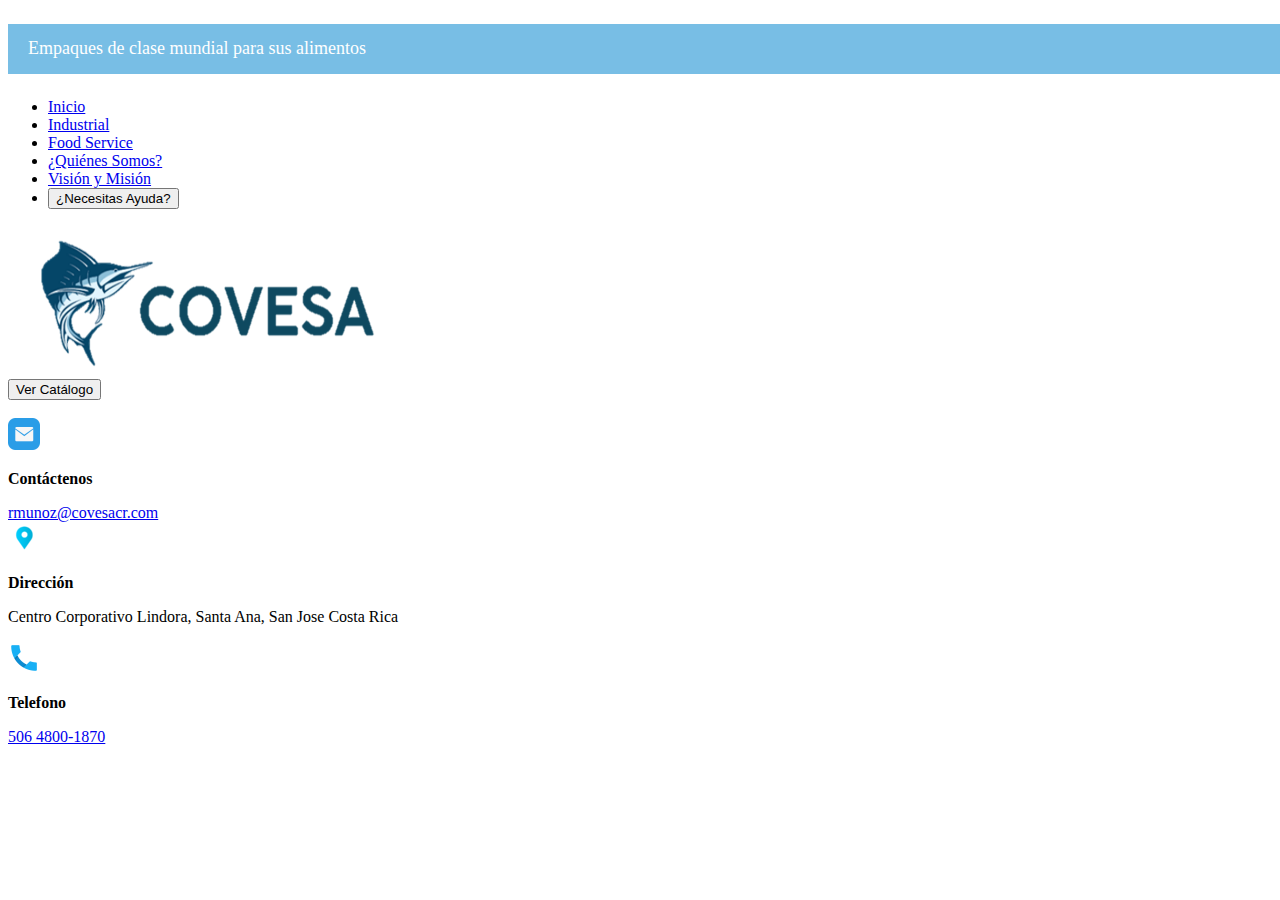
==== Index.html @ 0b21af05 "inicio" ====
<!DOCTYPE html>
<html lang="en">
<head>
    <meta charset="UTF-8">
    <meta name="author" content="Maria Paula Muñoz y Natalia Varela">
    <meta name="description" content="Pagina Covesa">
    <meta name="keywords" content="empaques, biodegradables, covesa, sufle, vasos, cubiertos, cubetas, bolsas">
    <meta name="viewport" content="width=device-width, initial-scale=1.0">
    <title>Pagina COVESA Principal</title>
    <link rel="stylesheet" href="https://cdnjs.cloudflare.com/ajax/libs/font-awesome/6.6.0/css/all.min.css">
    <link rel="stylesheet" href="css/Estilo.css">
</head>
<body>
    <header>
        <h4>Empaques de clase mundial para sus alimentos
            <span class="social-icons">
                <a href="https://wa.me/86726556" target="_blank" aria-label="WhatsApp"><i class="fab fa-whatsapp"></i></a>
                <a href="https://www.instagram.com/_covesa" target="_blank" aria-label="Instagram"><i class="fab fa-instagram"></i></a>
                <a href="https://www.facebook.com/Covesacr" target="_blank" aria-label="Facebook"><i class="fab fa-facebook-f"></i></a>
                <a href="mailto:rmunoz@covesacr.com" target="_blank" aria-label="Email"><i class="fas fa-envelope"></i></a>
            </span>
        </h4>
        
        <nav class="menu_header">
            <ul class="menu">
                <li><a href="Index.html">Inicio</a></li>
                <li><a href="Industrial.html">Industrial</a></li>
                <li><a href="FoodService.html">Food Service</a></li>
                <li><a href="QuienesSomos.html">¿Quiénes Somos?</a></li>
                <li><a href="MisionVision.html">Visión y Misión</a></li>
                <li><a href="mailto:rmunoz@covesacr.com"><td><input type="submit" value="¿Necesitas Ayuda?"></td></a></li>
            </ul>
        </nav>
    </header>




    <main>
        <section>
            <div>
                <img src="Images/LogoCovesa.png" alt="LogoCovesa" width="400" height="150" >
            </div>
            <a href="https://drive.google.com/file/d/16kFNbG-QmLmHJe_BYjLyT8WKYLqtoT9r/view"><td><input type="submit" value="Ver Catálogo"></td></a>
        </section>
    </main>
    <br>
    <footer>
        <div>
            <img src="Images/email-blue_46940.png" alt="Correo">
            <p><strong>Contáctenos</strong></p>
            <a href="mailto:rmunoz@covesacr.com">rmunoz@covesacr.com</a>
        </div>
        <div>
            <img src="Images/Ubicacion.png" alt="ubicacion">
            <p><strong>Dirección</strong></p>
            <p>Centro Corporativo Lindora, Santa Ana, San Jose Costa Rica</p>
        </div>
        <div>
            <img src="Images/Phone_30029.png" alt="telefono">
            <p><strong>Telefono</strong></p>
            <a href="tel:+50648001870">506 4800-1870</a>
        </div>
    </footer>
</body>
</html>
---- css/Estilo.css ----
h4 {
    display: flex; /* Activa flexbox para organizar el contenido */
    align-items: center; /* Centra verticalmente texto e íconos */
    justify-content: space-between; /* Separa el texto y los íconos */
    color: #ffffff;
    background-color: #60b3e0d9;
    font-size: 18px; /* Tamaño del texto */
    font-weight: 300; /* Hace las letras delgadas */
    width: 1510px;
    height: 50px;
    padding: 0 20px; /* Espaciado interno */
    box-sizing: border-box; /* Incluye padding en las dimensiones */


.social-icons {
    margin-left: auto; /* Empuja los íconos completamente a la derecha */
}

.social-icons a {
    color: #ffffff; /* Color de los íconos */
    font-size: 20px; /* Tamaño de los íconos */
    margin-left: 15px; /* Espaciado entre los íconos */
    text-decoration: none;
}

.social-icons a:hover {
    color: #ffd700; /* Cambia el color al pasar el mouse */
}
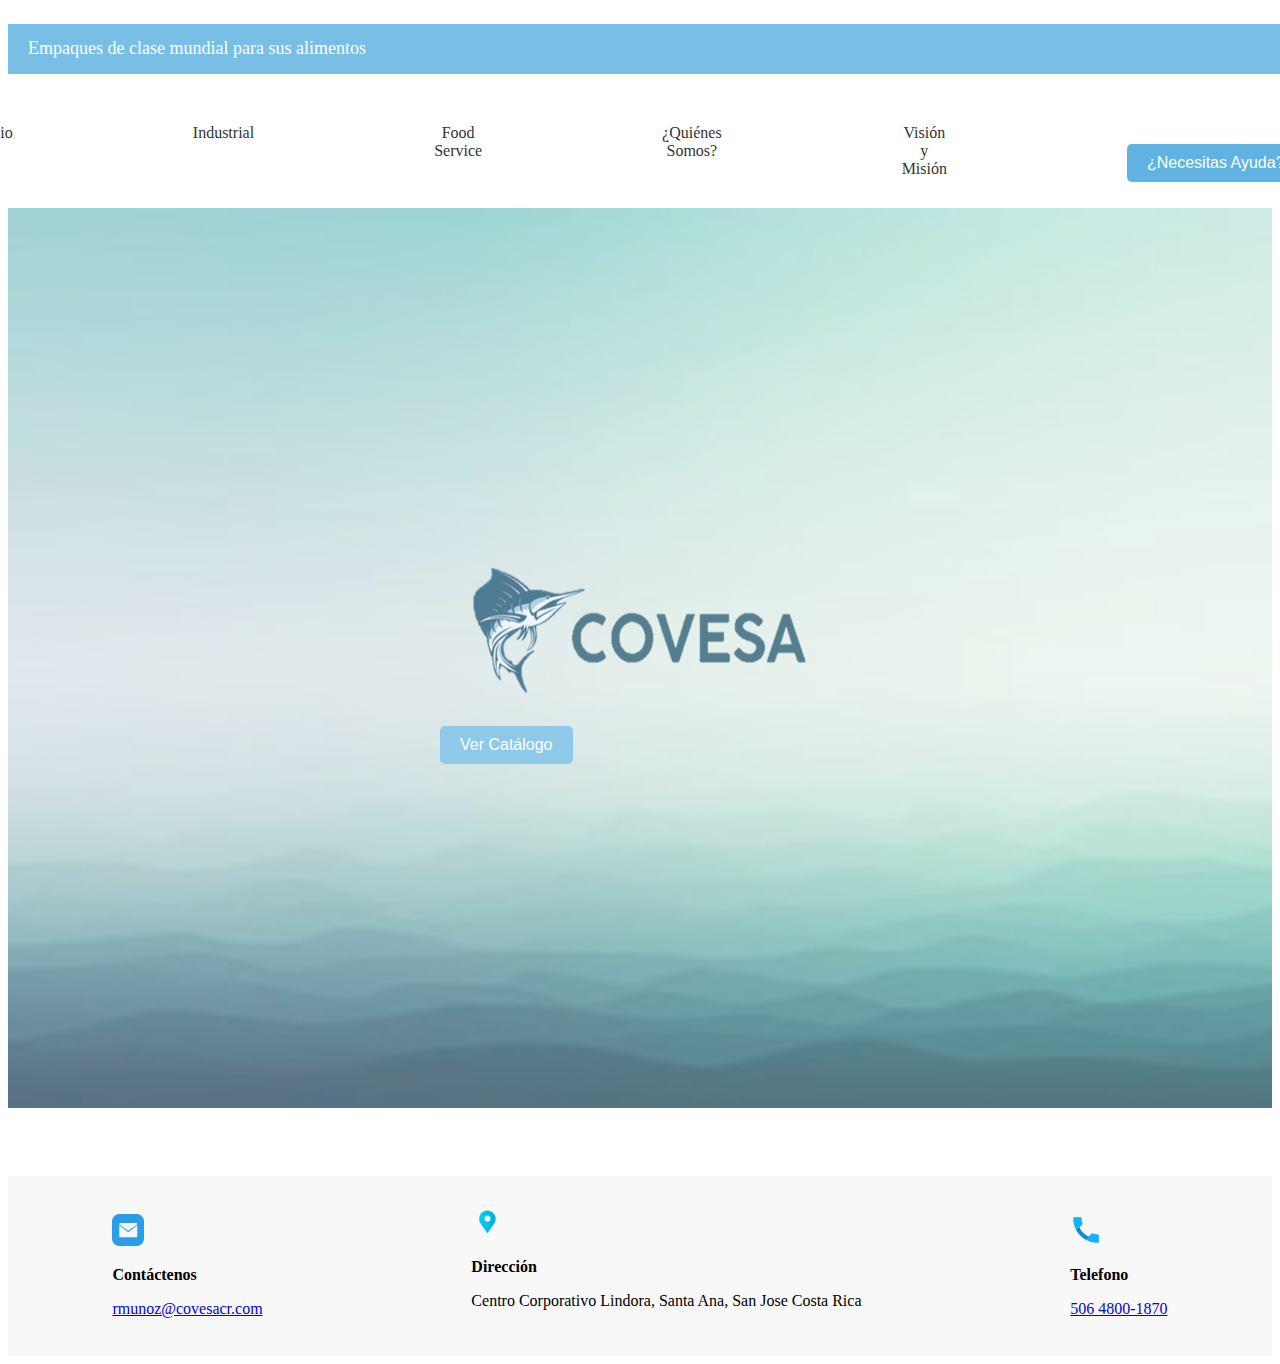
==== commit 23511adf: "10" ====
--- a/Index.html
+++ b/Index.html
@@ -8,6 +8,7 @@
     <meta name="viewport" content="width=device-width, initial-scale=1.0">
     <title>Pagina COVESA Principal</title>
     <link rel="stylesheet" href="https://cdnjs.cloudflare.com/ajax/libs/font-awesome/6.6.0/css/all.min.css">
+    <link rel="stylesheet" href="css/menu.css">
     <link rel="stylesheet" href="css/Estilo.css">
 </head>
 <body>
@@ -20,7 +21,7 @@
                 <a href="mailto:rmunoz@covesacr.com" target="_blank" aria-label="Email"><i class="fas fa-envelope"></i></a>
             </span>
         </h4>
-        
+
         <nav class="menu_header">
             <ul class="menu">
                 <li><a href="Index.html">Inicio</a></li>
@@ -36,12 +37,14 @@
 
 
 
-    <main>
-        <section>
+    <main id="Inicio">
+        <section id="cento">
             <div>
                 <img src="Images/LogoCovesa.png" alt="LogoCovesa" width="400" height="150" >
             </div>
+            <section id="buton">
             <a href="https://drive.google.com/file/d/16kFNbG-QmLmHJe_BYjLyT8WKYLqtoT9r/view"><td><input type="submit" value="Ver Catálogo"></td></a>
+            </section>
         </section>
     </main>
     <br>
--- a/css/menu.css
+++ b/css/menu.css
@@ -0,0 +1,59 @@
+h4 {
+    display: flex; /* Activa flexbox para organizar el contenido */
+    align-items: center; /* Centra verticalmente texto e íconos */
+    justify-content: space-between; /* Separa el texto y los íconos */
+    color: #ffffff;
+    background-color: #60b3e0d9;
+    font-size: 18px; /* Tamaño del texto */
+    font-weight: 300; /* Hace las letras delgadas */
+    width: 1510px;
+    height: 50px;
+    padding: 0 20px; /* Espaciado interno */
+    box-sizing: border-box; /* Incluye padding en las dimensiones */
+
+}
+.social-icons {
+    margin-left: auto; /* Empuja los íconos completamente a la derecha */
+}
+
+.social-icons a {
+    color: #ffffff; /* Color de los íconos */
+    font-size: 20px; /* Tamaño de los íconos */
+    margin-left: 15px; /* Espaciado entre los íconos */
+    text-decoration: none;
+}
+
+.social-icons a:hover {
+    color: #ffd700; /* Cambia el color al pasar el mouse */
+}
+
+.menu_header {
+    background-color: transparent; /* Sin fondo */
+    text-align: center; /* Centra el menú */
+    padding: 10px 0;
+}
+
+.menu {
+    list-style: none; /* Elimina los puntos de las listas */
+    margin: 50;
+    padding: 0;
+    display: flex; /* Hace que los elementos estén en línea */
+    justify-content: center; /* Centra el contenido horizontalmente */
+    gap: 180px; /* Espaciado entre los elementos */
+}
+
+.menu li {
+    display: inline; /* Mantiene los elementos en línea */
+}
+
+.menu a {
+    text-decoration: none; /* Elimina el subrayado */
+    color: #333; /* Color del texto (ajústalo según tu diseño) */
+    font-size: 16px; /* Tamaño del texto */
+    font-weight: 300; /* Hace las letras delgadas */
+    transition: color 0.3s; /* Efecto suave al cambiar de color */
+}
+
+.menu a:hover {
+    color: #60b3e0; /* Color al pasar el mouse */
+}--- a/css/Estilo.css
+++ b/css/Estilo.css
@@ -1,29 +1,83 @@
-h4 {
-    display: flex; /* Activa flexbox para organizar el contenido */
-    align-items: center; /* Centra verticalmente texto e íconos */
-    justify-content: space-between; /* Separa el texto y los íconos */
-    color: #ffffff;
-    background-color: #60b3e0d9;
-    font-size: 18px; /* Tamaño del texto */
-    font-weight: 300; /* Hace las letras delgadas */
-    width: 1510px;
-    height: 50px;
-    padding: 0 20px; /* Espaciado interno */
-    box-sizing: border-box; /* Incluye padding en las dimensiones */
+
+#Inicio {
+    background-image: url('../imagenes/Imagen5.jpg'); 
+    background-size: 100% 80%; /* Imagen cubriendo el 50% del ancho y 50% de la altura */
+    background-position: center center; /* Centra la imagen */
+    background-repeat: no-repeat; /* No repetir la imagen */
+    background-size: cover; /* Asegura que la imagen de fondo cubra todo el contenedor */
+    align-items: center; /* Centra el contenido verticalmente */
+    margin: 0;
+    height: 100vh; 
+    opacity: 70%;
+    display: flex; /* Activa el uso de flexbox */
+    justify-content: center; /* Centra el contenido horizontalmente */
+}
 
 
-.social-icons {
-    margin-left: auto; /* Empuja los íconos completamente a la derecha */
+
+#centro {
+    display: flex;
+    flex-direction: column; /* Coloca los elementos en columna */
+    align-items: center; /* Centra los elementos horizontalmente */
+    justify-content: center; /* Centra los elementos verticalmente */
+    text-align: center; /* Centra el texto */
+    padding: 20px; /* Espaciado interno */
+    background-color: rgba(255, 255, 255, 0.7); /* Fondo semi-transparente para mejorar visibilidad */
+    border-radius: 10px; /* Bordes redondeados */
 }
 
-.social-icons a {
-    color: #ffffff; /* Color de los íconos */
-    font-size: 20px; /* Tamaño de los íconos */
-    margin-left: 15px; /* Espaciado entre los íconos */
-    text-decoration: none;
+#centro img {
+    max-width: 100%; /* Asegura que la imagen sea responsiva */
+    height: auto; /* Mantiene la proporción de la imagen */
+    margin-bottom: 20px; /* Espacio entre la imagen y el botón */
 }
 
-.social-icons a:hover {
-    color: #ffd700; /* Cambia el color al pasar el mouse */
+input[type="submit"] {
+    padding: 10px 20px;
+    background-color: #60b3e0;
+    color: white;
+    border: none;
+    border-radius: 5px;
+    font-size: 16px;
+    cursor: pointer;
+    margin-top: 20px; /* Añadimos espacio por encima del botón */
 }
 
+input[type="submit"]:hover {
+    background-color: #4a92c1;
+}
+
+
+footer {
+    display: flex; /* Usamos flexbox para alinear los elementos */
+    justify-content: space-around; /* Distribuye los elementos de manera uniforme */
+    align-items: center; /* Alinea los elementos verticalmente */
+    background-color: #f8f8f8; /* Fondo suave para el pie de página */
+    padding: 30px 0; /* Espaciado arriba y abajo */
+    margin-top: 50px; /* Espacio entre el contenido principal y el pie de página */
+}
+
+footer .contact {
+    text-align: center; /* Centra los textos dentro de cada div */
+    max-width: 300px; /* Define un tamaño máximo para cada columna */
+}
+
+footer .contact img {
+    width: 50px; /* Tamaño fijo para las imágenes */
+    height: 50px;
+    margin-bottom: 10px; /* Espacio debajo de la imagen */
+}
+
+footer .contact p {
+    margin: 5px 0; /* Añade un pequeño margen entre los párrafos */
+}
+
+footer .contact a {
+    color: #0b0c0c; /* Color del enlace */
+    text-decoration: none; /* Elimina el subrayado */
+    font-weight: bold;
+}
+
+footer .contact a:hover {
+    text-decoration: underline; /* Subraya el enlace al pasar el ratón */
+}
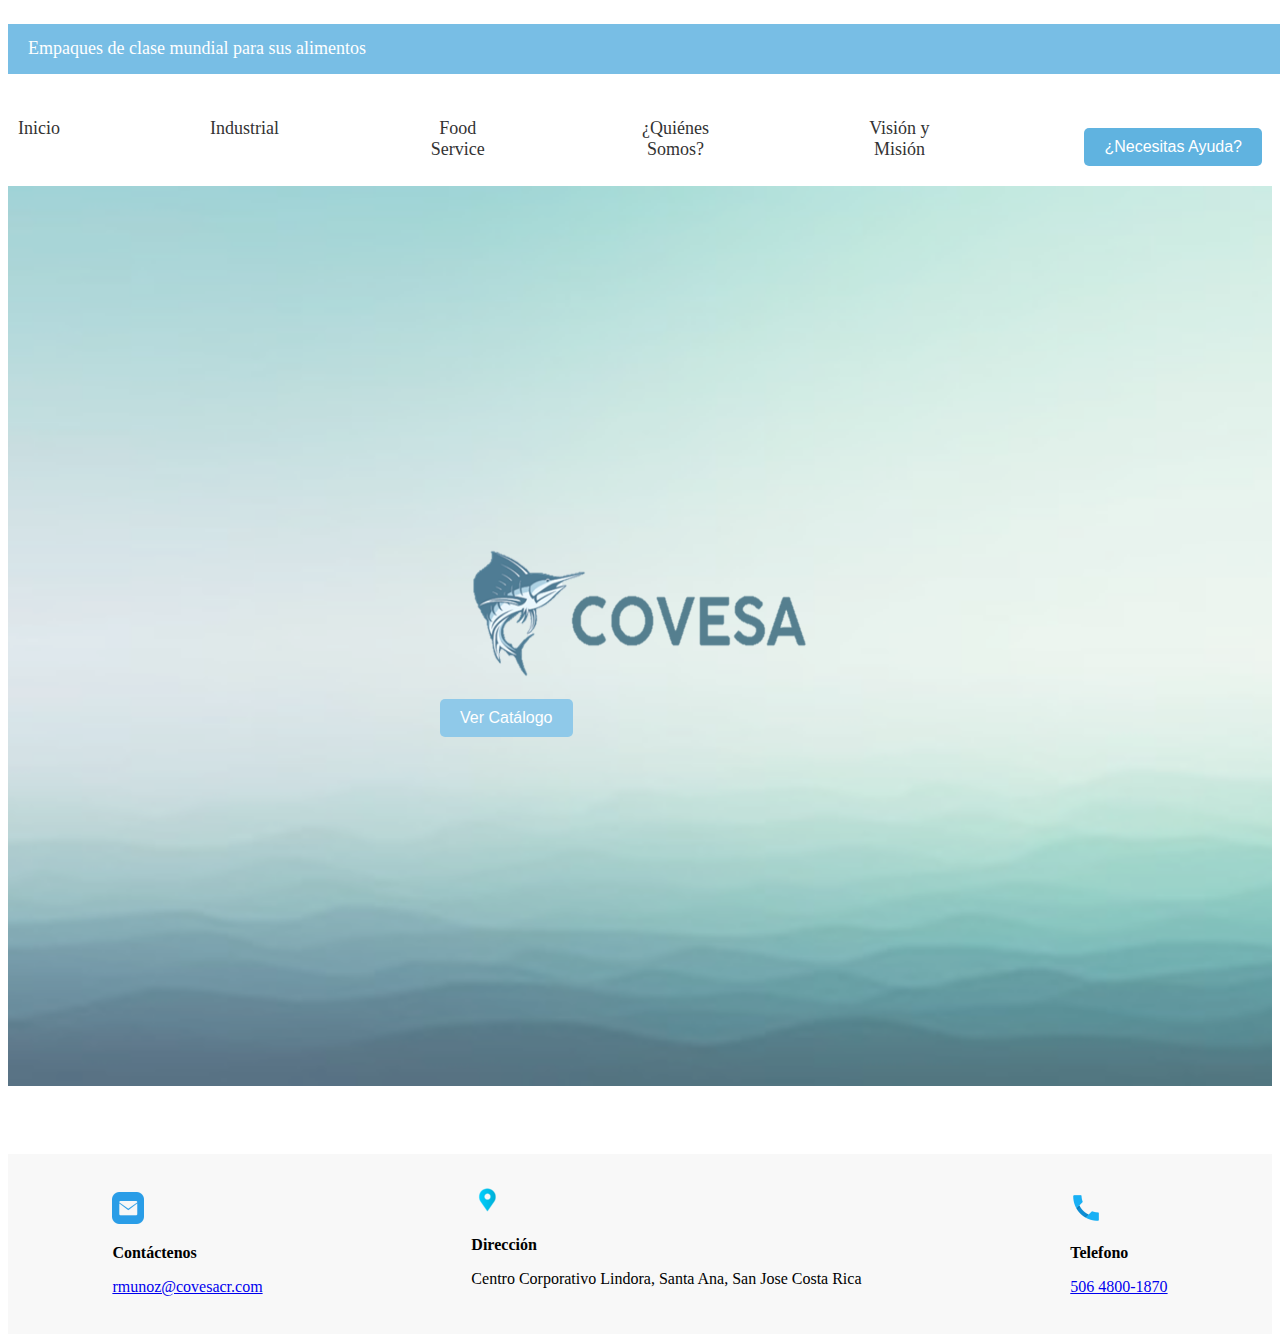
==== commit 4ed660b2: "commit_foodservice" ====
--- a/Index.html
+++ b/Index.html
@@ -13,7 +13,7 @@
 </head>
 <body>
     <header>
-        <h4>Empaques de clase mundial para sus alimentos
+        <h4 class="part_menu">Empaques de clase mundial para sus alimentos
             <span class="social-icons">
                 <a href="https://wa.me/86726556" target="_blank" aria-label="WhatsApp"><i class="fab fa-whatsapp"></i></a>
                 <a href="https://www.instagram.com/_covesa" target="_blank" aria-label="Instagram"><i class="fab fa-instagram"></i></a>
@@ -33,9 +33,6 @@
             </ul>
         </nav>
     </header>
-
-
-
 
     <main id="Inicio">
         <section id="cento">
--- a/css/menu.css
+++ b/css/menu.css
@@ -1,4 +1,4 @@
-h4 {
+.part_menu {
     display: flex; /* Activa flexbox para organizar el contenido */
     align-items: center; /* Centra verticalmente texto e íconos */
     justify-content: space-between; /* Separa el texto y los íconos */
@@ -35,11 +35,11 @@
 
 .menu {
     list-style: none; /* Elimina los puntos de las listas */
-    margin: 50;
+    margin: 10px;
     padding: 0;
     display: flex; /* Hace que los elementos estén en línea */
     justify-content: center; /* Centra el contenido horizontalmente */
-    gap: 180px; /* Espaciado entre los elementos */
+    gap: 150px; /* Espaciado entre los elementos */
 }
 
 .menu li {
@@ -49,8 +49,8 @@
 .menu a {
     text-decoration: none; /* Elimina el subrayado */
     color: #333; /* Color del texto (ajústalo según tu diseño) */
-    font-size: 16px; /* Tamaño del texto */
-    font-weight: 300; /* Hace las letras delgadas */
+    font-size: 18px; /* Tamaño del texto */
+    font-weight: 300px; /* Hace las letras delgadas */
     transition: color 0.3s; /* Efecto suave al cambiar de color */
 }
 
--- a/css/Estilo.css
+++ b/css/Estilo.css
@@ -40,7 +40,7 @@
     border-radius: 5px;
     font-size: 16px;
     cursor: pointer;
-    margin-top: 20px; /* Añadimos espacio por encima del botón */
+    margin-top: 10px; /* Añadimos espacio por encima del botón */
 }
 
 input[type="submit"]:hover {
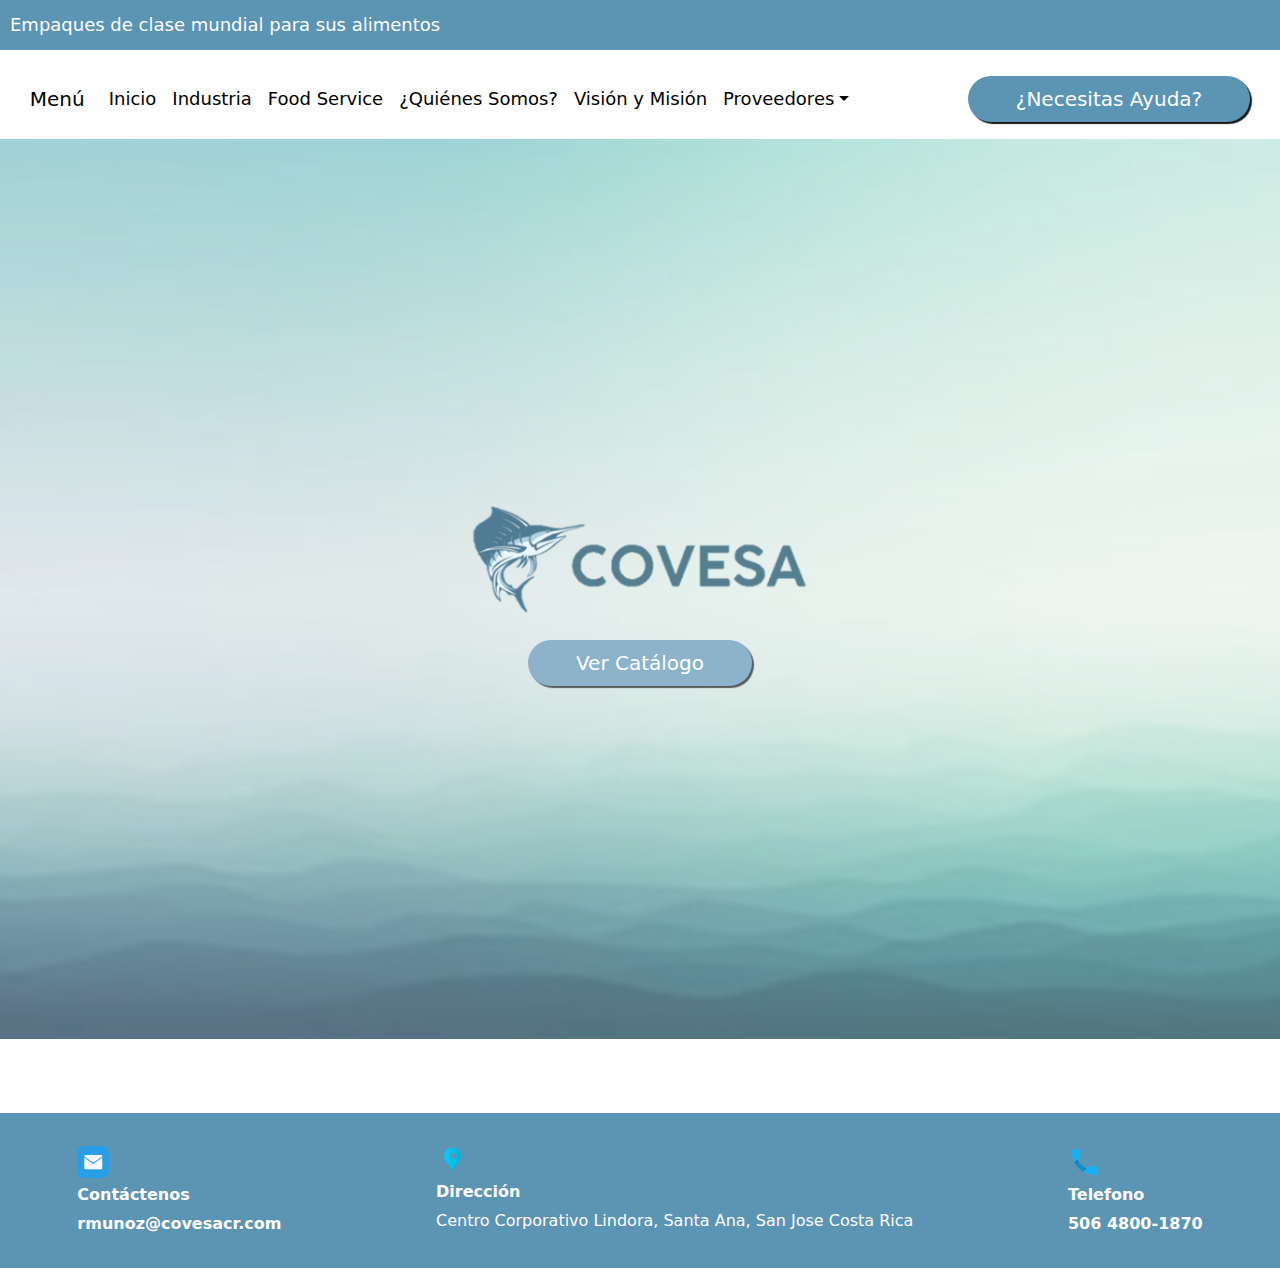
==== commit 90a05284: "Commit_menuBootstrapNaty 01" ====
--- a/Index.html
+++ b/Index.html
@@ -7,6 +7,8 @@
     <meta name="keywords" content="empaques, biodegradables, covesa, sufle, vasos, cubiertos, cubetas, bolsas">
     <meta name="viewport" content="width=device-width, initial-scale=1.0">
     <title>Pagina COVESA Principal</title>
+    <link href="https://cdn.jsdelivr.net/npm/bootstrap@5.3.3/dist/css/bootstrap.min.css" rel="stylesheet" integrity="sha384-QWTKZyjpPEjISv5WaRU9OFeRpok6YctnYmDr5pNlyT2bRjXh0JMhjY6hW+ALEwIH" 
+    crossorigin="anonymous">
     <link rel="stylesheet" href="https://cdnjs.cloudflare.com/ajax/libs/font-awesome/6.6.0/css/all.min.css">
     <link rel="stylesheet" href="css/menu.css">
     <link rel="stylesheet" href="css/Estilo.css">
@@ -21,27 +23,52 @@
                 <a href="mailto:rmunoz@covesacr.com" target="_blank" aria-label="Email"><i class="fas fa-envelope"></i></a>
             </span>
         </h4>
-
-        <nav class="menu_header">
-            <ul class="menu">
-                <li><a href="Index.html">Inicio</a></li>
-                <li><a href="Industrial.html">Industrial</a></li>
-                <li><a href="FoodService.html">Food Service</a></li>
-                <li><a href="QuienesSomos.html">¿Quiénes Somos?</a></li>
-                <li><a href="MisionVision.html">Visión y Misión</a></li>
-                <li><a href="mailto:rmunoz@covesacr.com"><td><input type="submit" value="¿Necesitas Ayuda?"></td></a></li>
-            </ul>
+        <nav class="navbar menu navbar-expand-md">
+            <div class="container-fluid">
+              <a class="navbar-brand" href="#">Menú</a>
+              <button class="navbar-toggler" type="button" data-bs-toggle="collapse" data-bs-target="#navbarSupportedContent" aria-controls="navbarSupportedContent" aria-expanded="false" aria-label="Toggle navigation">
+                <span class="navbar-toggler-icon"></span>
+              </button>
+              <div class="collapse navbar-collapse" id="navbarSupportedContent">
+                    <ul class="navbar-nav me-auto mb-2 mb-lg-0">
+                        <li class="nav-item">
+                            <a class="nav-link" aria-current="page" href="Index.html">Inicio</a>
+                        </li>
+                        <li class="nav-item">
+                            <a class="nav-link" href="Industrial.html">Industria</a>
+                        </li>
+                        </li>
+                        <li class="nav-item">
+                            <a class="nav-link" href="FoodService.html">Food Service</a>
+                        </li>
+                        <li class="nav-item">
+                            <a class="nav-link" href="QuienesSomos.html">¿Quiénes Somos?</a>
+                        </li>
+                        <li class="nav-item">
+                            <a class="nav-link" href="MisionVision.html">Visión y Misión</a>
+                        </li>
+                        <li class="nav-item dropdown">
+                            <a class="nav-link dropdown-toggle" href="#" role="button" data-bs-toggle="dropdown" aria-expanded="false">Proveedores</a>
+                            <ul class="dropdown-menu ">
+                                <li><a class="dropdown-item" href="https://www.rheem.com/">Rheem</a></li>
+                                <li><a class="dropdown-item" href="https://www.edelpa.cl/">EDELPA</a></li>
+                                <li><a class="dropdown-item" href="#">Plásticos Blanco</a></li>
+                                <li><a class="dropdown-item" href="#">Multipack</a></li>
+                            </ul>
+                        </li>
+                    </ul>
+                    <a href="mailto:rmunoz@covesacr.com" class="btn btnAyuda btn-lg px-5 py-2">¿Necesitas Ayuda?</a>
+              </div>
+            </div>
         </nav>
     </header>
 
     <main id="Inicio">
-        <section id="cento">
+        <section id="centro">
             <div>
                 <img src="Images/LogoCovesa.png" alt="LogoCovesa" width="400" height="150" >
             </div>
-            <section id="buton">
-            <a href="https://drive.google.com/file/d/16kFNbG-QmLmHJe_BYjLyT8WKYLqtoT9r/view"><td><input type="submit" value="Ver Catálogo"></td></a>
-            </section>
+            <a href="https://drive.google.com/file/d/16kFNbG-QmLmHJe_BYjLyT8WKYLqtoT9r/view" class="btn btnCatalogo btn-lg px-5 py-2">Ver Catálogo</a>
         </section>
     </main>
     <br>
@@ -62,5 +89,8 @@
             <a href="tel:+50648001870">506 4800-1870</a>
         </div>
     </footer>
+
+    <script src="https://cdn.jsdelivr.net/npm/bootstrap@5.3.3/dist/js/bootstrap.bundle.min.js" integrity="sha384-YvpcrYf0tY3lHB60NNkmXc5s9fDVZLESaAA55NDzOxhy9GkcIdslK1eN7N6jIeHz" 
+    crossorigin="anonymous"></script>
 </body>
 </html>--- a/css/menu.css
+++ b/css/menu.css
@@ -3,12 +3,12 @@
     align-items: center; /* Centra verticalmente texto e íconos */
     justify-content: space-between; /* Separa el texto y los íconos */
     color: #ffffff;
-    background-color: #60b3e0d9;
+    background-color: #5c94b4;
     font-size: 18px; /* Tamaño del texto */
     font-weight: 300; /* Hace las letras delgadas */
-    width: 1510px;
+    width: 1900px;
     height: 50px;
-    padding: 0 20px; /* Espaciado interno */
+    padding: 0 10px; /* Espaciado interno */
     box-sizing: border-box; /* Incluye padding en las dimensiones */
 
 }
@@ -24,10 +24,11 @@
 }
 
 .social-icons a:hover {
-    color: #ffd700; /* Cambia el color al pasar el mouse */
+    color: #116698; /* Cambia el color al pasar el mouse */
 }
 
 .menu_header {
+    clear: both;
     background-color: transparent; /* Sin fondo */
     text-align: center; /* Centra el menú */
     padding: 10px 0;
@@ -35,25 +36,69 @@
 
 .menu {
     list-style: none; /* Elimina los puntos de las listas */
-    margin: 10px;
-    padding: 0;
+    margin: 5px;
     display: flex; /* Hace que los elementos estén en línea */
     justify-content: center; /* Centra el contenido horizontalmente */
-    gap: 150px; /* Espaciado entre los elementos */
+    padding: 0.8rem;
+    margin-top: 1%;
 }
 
-.menu li {
-    display: inline; /* Mantiene los elementos en línea */
-}
-
-.menu a {
-    text-decoration: none; /* Elimina el subrayado */
-    color: #333; /* Color del texto (ajústalo según tu diseño) */
+.menu li a {
+    color: #000000; /* Color del texto (ajústalo según tu diseño) */
     font-size: 18px; /* Tamaño del texto */
     font-weight: 300px; /* Hace las letras delgadas */
     transition: color 0.3s; /* Efecto suave al cambiar de color */
+    display: block;
 }
 
-.menu a:hover {
+.menu li a:hover {
+    background-color: rgba(192, 192, 192, 0.18);
     color: #60b3e0; /* Color al pasar el mouse */
-}+}
+
+
+/*Boton Necesitas Ayuda*/
+.btnAyuda {
+    background-color: #5c94b4;
+    padding: 10px;   
+    border: none;
+    color: #ffffff;
+    border-radius: 50px;
+    box-shadow: 2px 2px 1px rgba(0, 0, 0, 0.9);
+    transition: background-color 0.3s ease;
+}
+  
+.btnAyuda:hover {
+    background-color: #89b1c7;
+    color: #848181;
+}
+
+/*-----------------------------------------------------*/
+.menu_header li ul{
+    display: none;
+    position: absolute;
+    min-width: 140px;
+    padding: 10px 5px;
+    border-radius: 6px;
+    box-shadow: 0px 8px 16px rgba(0 ,0 ,0 ,0.3);
+    z-index: 50;
+    text-align: left;;
+    background-color: #ffffff;
+}
+
+.menu_header li:hover > ul{
+    display: block;
+}
+
+.menu_header li ul li{
+    position: relative;
+}
+
+.menu_header li ul li ul{
+    left: 140px;
+    top: 0px;
+    padding-top: 0px;
+}
+
+
+
--- a/css/Estilo.css
+++ b/css/Estilo.css
@@ -22,7 +22,6 @@
     justify-content: center; /* Centra los elementos verticalmente */
     text-align: center; /* Centra el texto */
     padding: 20px; /* Espaciado interno */
-    background-color: rgba(255, 255, 255, 0.7); /* Fondo semi-transparente para mejorar visibilidad */
     border-radius: 10px; /* Bordes redondeados */
 }
 
@@ -32,19 +31,18 @@
     margin-bottom: 20px; /* Espacio entre la imagen y el botón */
 }
 
-input[type="submit"] {
-    padding: 10px 20px;
-    background-color: #60b3e0;
-    color: white;
+.btnCatalogo {
+    background-color: #5c94b4;
+    padding: 10px 20px;   
     border: none;
-    border-radius: 5px;
-    font-size: 16px;
-    cursor: pointer;
-    margin-top: 10px; /* Añadimos espacio por encima del botón */
+    color: #ffffff;
+    border-radius: 50px;
+    box-shadow: 2px 2px 1px rgba(0, 0, 0, 0.9);
+    transition: background-color 0.3s ease;
 }
-
-input[type="submit"]:hover {
-    background-color: #4a92c1;
+  
+.btnCatalogo:hover {
+    background-color: #8dacbe;
 }
 
 
@@ -52,7 +50,7 @@
     display: flex; /* Usamos flexbox para alinear los elementos */
     justify-content: space-around; /* Distribuye los elementos de manera uniforme */
     align-items: center; /* Alinea los elementos verticalmente */
-    background-color: #f8f8f8; /* Fondo suave para el pie de página */
+    background-color: #5c94b4; /* Fondo suave para el pie de página */
     padding: 30px 0; /* Espaciado arriba y abajo */
     margin-top: 50px; /* Espacio entre el contenido principal y el pie de página */
 }
@@ -68,16 +66,17 @@
     margin-bottom: 10px; /* Espacio debajo de la imagen */
 }
 
-footer .contact p {
+footer p {
     margin: 5px 0; /* Añade un pequeño margen entre los párrafos */
+    color: #ffffff;
 }
 
-footer .contact a {
-    color: #0b0c0c; /* Color del enlace */
+footer a {
+    color: #ffffff; /* Color del enlace */
     text-decoration: none; /* Elimina el subrayado */
     font-weight: bold;
 }
 
-footer .contact a:hover {
+footer a:hover {
     text-decoration: underline; /* Subraya el enlace al pasar el ratón */
 }
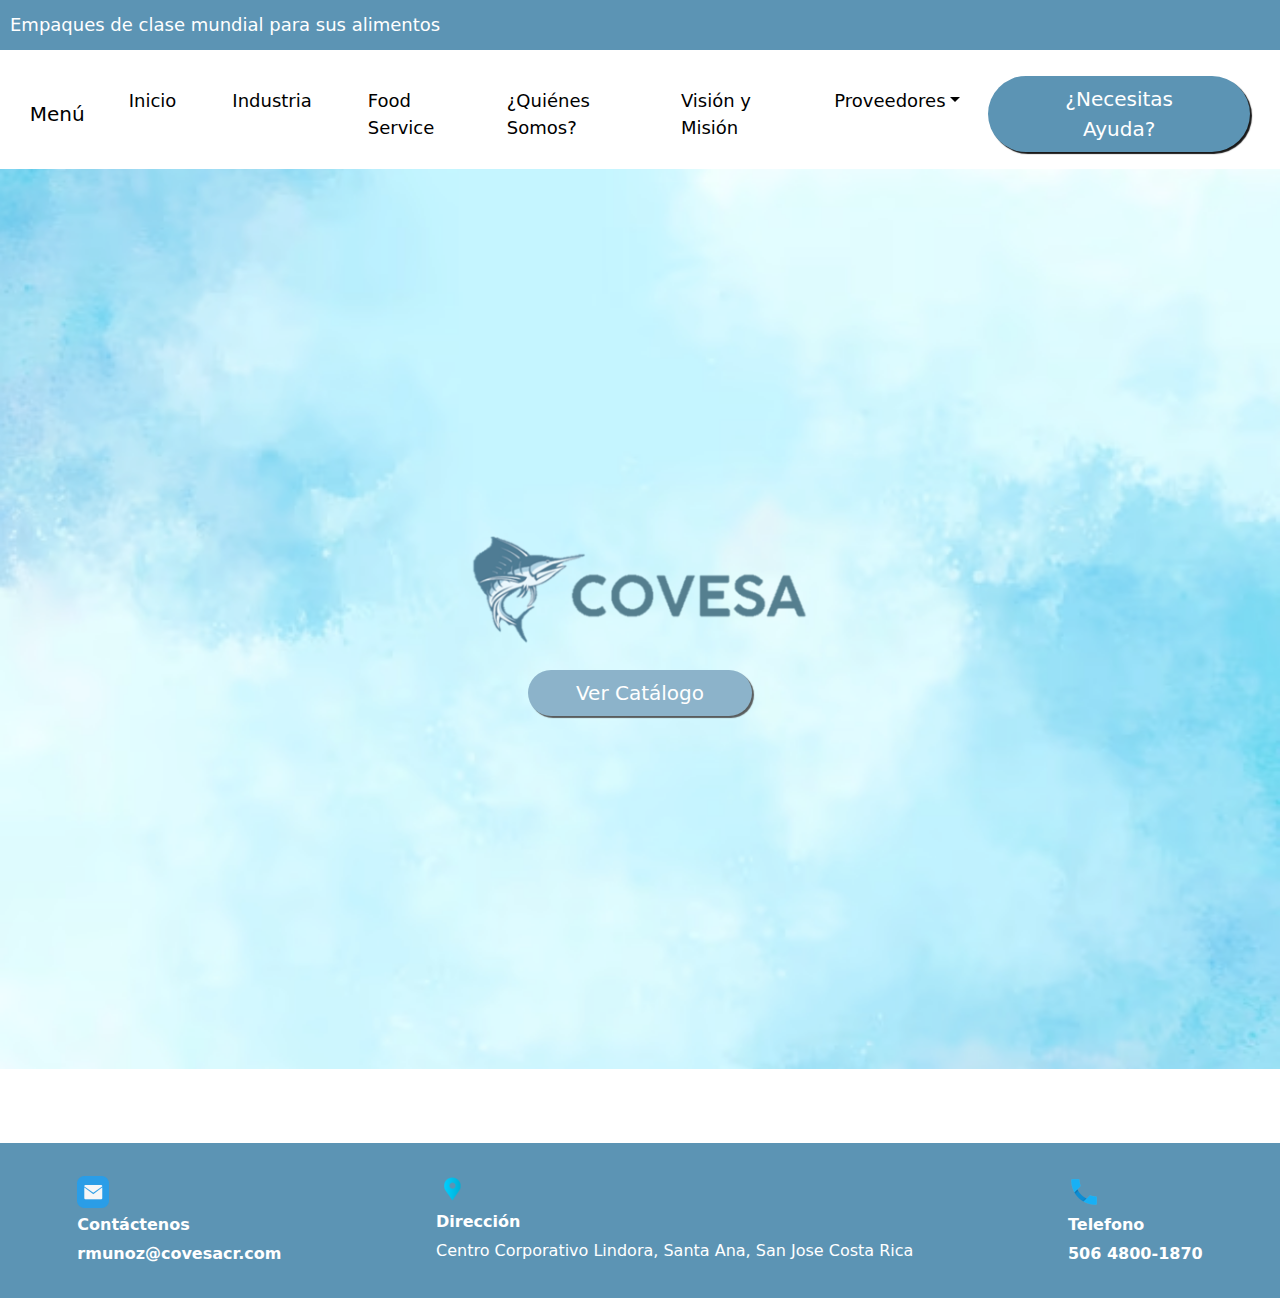
==== commit 79e1c6bc: "commit03_detalles" ====
--- a/Index.html
+++ b/Index.html
@@ -12,6 +12,7 @@
     <link rel="stylesheet" href="https://cdnjs.cloudflare.com/ajax/libs/font-awesome/6.6.0/css/all.min.css">
     <link rel="stylesheet" href="css/menu.css">
     <link rel="stylesheet" href="css/Estilo.css">
+    <link rel="stylesheet" href="css/responsive.css">
 </head>
 <body>
     <header>
--- a/css/menu.css
+++ b/css/menu.css
@@ -49,6 +49,8 @@
     font-weight: 300px; /* Hace las letras delgadas */
     transition: color 0.3s; /* Efecto suave al cambiar de color */
     display: block;
+    margin-left: 20px;
+    margin-right: 20px;
 }
 
 .menu li a:hover {
@@ -100,5 +102,39 @@
     padding-top: 0px;
 }
 
+/***/
+footer {
+    display: flex; /* Usamos flexbox para alinear los elementos */
+    justify-content: space-around; /* Distribuye los elementos de manera uniforme */
+    align-items: center; /* Alinea los elementos verticalmente */
+    background-color: #5c94b4; /* Fondo suave para el pie de página */
+    padding: 30px 0; /* Espaciado arriba y abajo */
+    margin-top: 50px; /* Espacio entre el contenido principal y el pie de página */
+}
 
+footer .contact {
+    text-align: center; /* Centra los textos dentro de cada div */
+    max-width: 300px; /* Define un tamaño máximo para cada columna */
+}
 
+footer .contact img {
+    width: 50px; /* Tamaño fijo para las imágenes */
+    height: 50px;
+    margin-bottom: 10px; /* Espacio debajo de la imagen */
+}
+
+footer p {
+    margin: 5px 0; /* Añade un pequeño margen entre los párrafos */
+    color: #ffffff;
+}
+
+footer a {
+    color: #ffffff; /* Color del enlace */
+    text-decoration: none; /* Elimina el subrayado */
+    font-weight: bold;
+}
+
+footer a:hover {
+    text-decoration: underline; /* Subraya el enlace al pasar el ratón */
+}
+
--- a/css/Estilo.css
+++ b/css/Estilo.css
@@ -1,6 +1,6 @@
 
 #Inicio {
-    background-image: url('../imagenes/Imagen5.jpg'); 
+    background-image: url('../prueba/fondo\ 3.avif'); 
     background-size: 100% 80%; /* Imagen cubriendo el 50% del ancho y 50% de la altura */
     background-position: center center; /* Centra la imagen */
     background-repeat: no-repeat; /* No repetir la imagen */
@@ -46,37 +46,4 @@
 }
 
 
-footer {
-    display: flex; /* Usamos flexbox para alinear los elementos */
-    justify-content: space-around; /* Distribuye los elementos de manera uniforme */
-    align-items: center; /* Alinea los elementos verticalmente */
-    background-color: #5c94b4; /* Fondo suave para el pie de página */
-    padding: 30px 0; /* Espaciado arriba y abajo */
-    margin-top: 50px; /* Espacio entre el contenido principal y el pie de página */
-}
 
-footer .contact {
-    text-align: center; /* Centra los textos dentro de cada div */
-    max-width: 300px; /* Define un tamaño máximo para cada columna */
-}
-
-footer .contact img {
-    width: 50px; /* Tamaño fijo para las imágenes */
-    height: 50px;
-    margin-bottom: 10px; /* Espacio debajo de la imagen */
-}
-
-footer p {
-    margin: 5px 0; /* Añade un pequeño margen entre los párrafos */
-    color: #ffffff;
-}
-
-footer a {
-    color: #ffffff; /* Color del enlace */
-    text-decoration: none; /* Elimina el subrayado */
-    font-weight: bold;
-}
-
-footer a:hover {
-    text-decoration: underline; /* Subraya el enlace al pasar el ratón */
-}
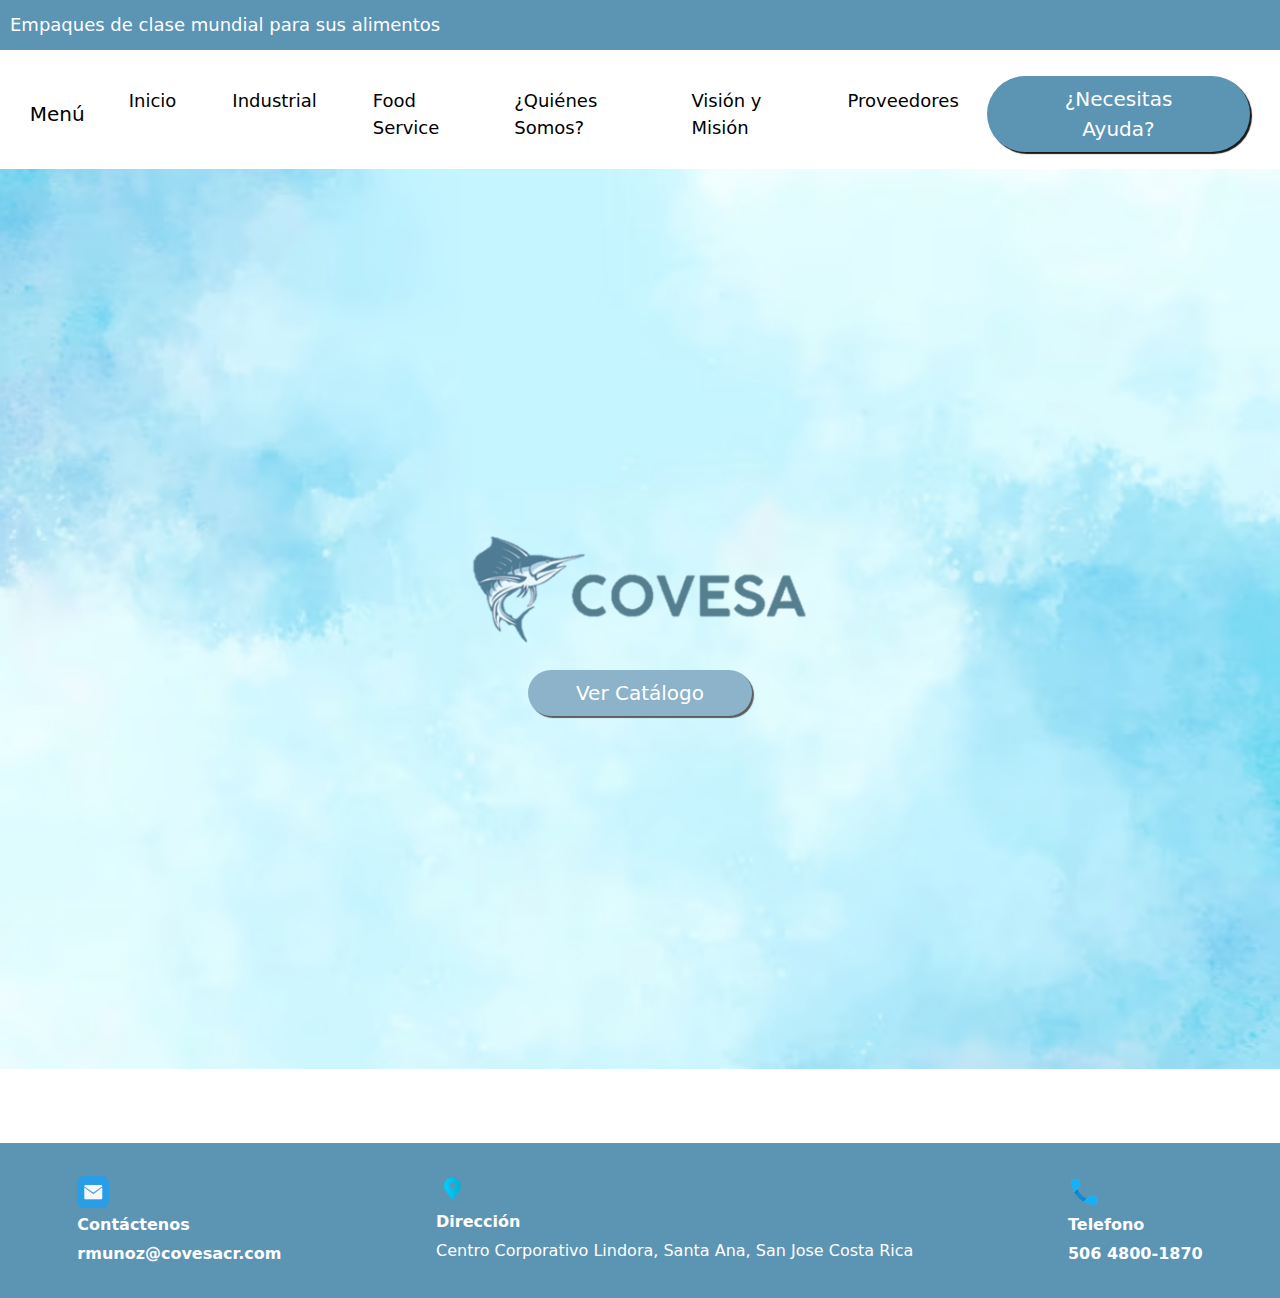
==== commit 81268fff: "commitProveedores" ====
--- a/Index.html
+++ b/Index.html
@@ -9,6 +9,7 @@
     <title>Pagina COVESA Principal</title>
     <link href="https://cdn.jsdelivr.net/npm/bootstrap@5.3.3/dist/css/bootstrap.min.css" rel="stylesheet" integrity="sha384-QWTKZyjpPEjISv5WaRU9OFeRpok6YctnYmDr5pNlyT2bRjXh0JMhjY6hW+ALEwIH" 
     crossorigin="anonymous">
+    
     <link rel="stylesheet" href="https://cdnjs.cloudflare.com/ajax/libs/font-awesome/6.6.0/css/all.min.css">
     <link rel="stylesheet" href="css/menu.css">
     <link rel="stylesheet" href="css/Estilo.css">
@@ -36,7 +37,7 @@
                             <a class="nav-link" aria-current="page" href="Index.html">Inicio</a>
                         </li>
                         <li class="nav-item">
-                            <a class="nav-link" href="Industrial.html">Industria</a>
+                            <a class="nav-link" href="Industrial.html">Industrial</a>
                         </li>
                         </li>
                         <li class="nav-item">
@@ -48,14 +49,8 @@
                         <li class="nav-item">
                             <a class="nav-link" href="MisionVision.html">Visión y Misión</a>
                         </li>
-                        <li class="nav-item dropdown">
-                            <a class="nav-link dropdown-toggle" href="#" role="button" data-bs-toggle="dropdown" aria-expanded="false">Proveedores</a>
-                            <ul class="dropdown-menu ">
-                                <li><a class="dropdown-item" href="https://www.rheem.com/">Rheem</a></li>
-                                <li><a class="dropdown-item" href="https://www.edelpa.cl/">EDELPA</a></li>
-                                <li><a class="dropdown-item" href="#">Plásticos Blanco</a></li>
-                                <li><a class="dropdown-item" href="#">Multipack</a></li>
-                            </ul>
+                        <li class="nav-item">
+                            <a class="nav-link" href="Proveedores.html">Proveedores</a>
                         </li>
                     </ul>
                     <a href="mailto:rmunoz@covesacr.com" class="btn btnAyuda btn-lg px-5 py-2">¿Necesitas Ayuda?</a>
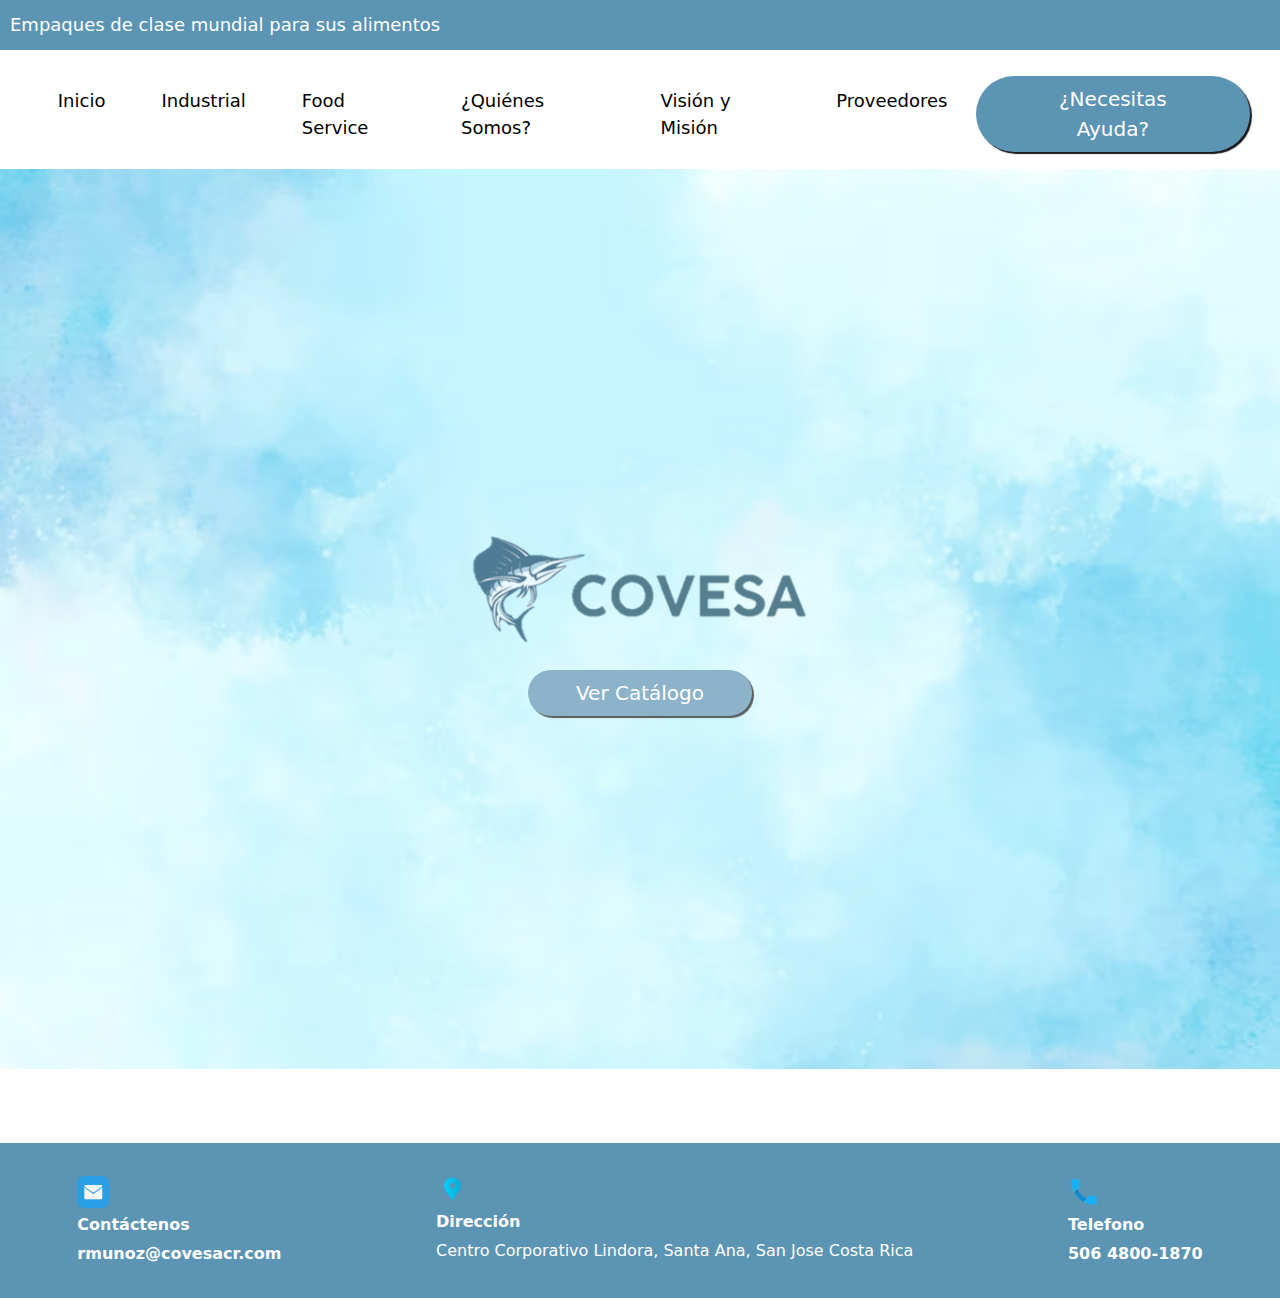
==== commit 25143daf: "commitDetalles1" ====
--- a/Index.html
+++ b/Index.html
@@ -27,7 +27,7 @@
         </h4>
         <nav class="navbar menu navbar-expand-md">
             <div class="container-fluid">
-              <a class="navbar-brand" href="#">Menú</a>
+              
               <button class="navbar-toggler" type="button" data-bs-toggle="collapse" data-bs-target="#navbarSupportedContent" aria-controls="navbarSupportedContent" aria-expanded="false" aria-label="Toggle navigation">
                 <span class="navbar-toggler-icon"></span>
               </button>
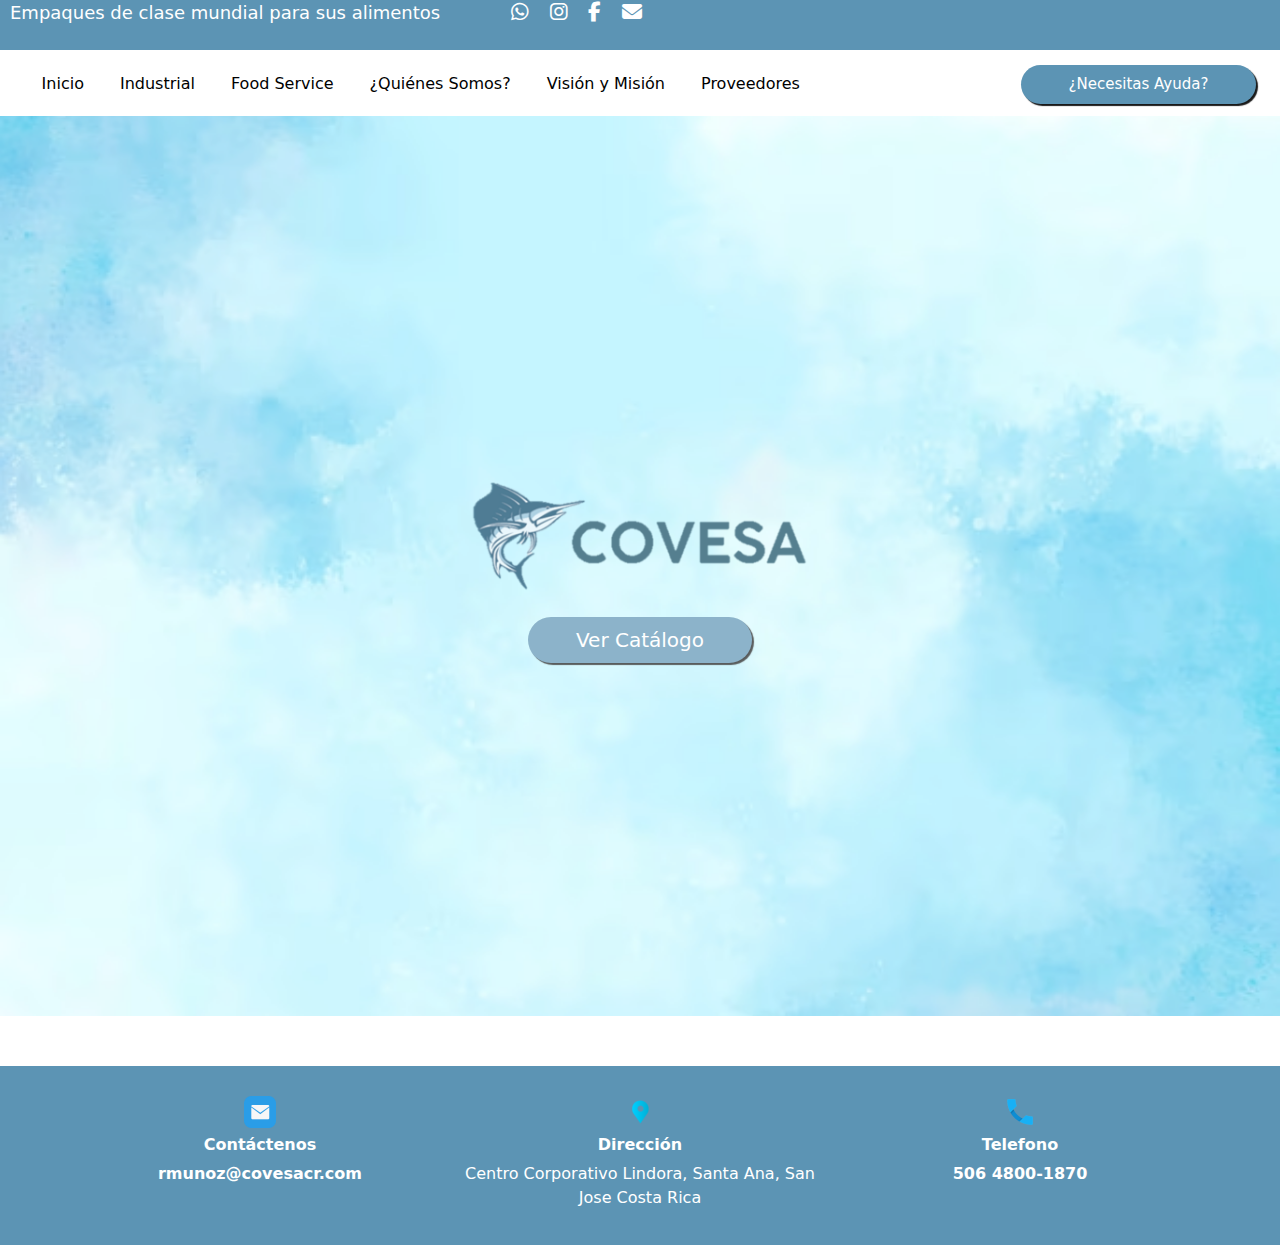
==== commit 8136afd1: "commitUltimosDetalles" ====
--- a/Index.html
+++ b/Index.html
@@ -64,25 +64,28 @@
             <div>
                 <img src="Images/LogoCovesa.png" alt="LogoCovesa" width="400" height="150" >
             </div>
-            <a href="https://drive.google.com/file/d/16kFNbG-QmLmHJe_BYjLyT8WKYLqtoT9r/view" class="btn btnCatalogo btn-lg px-5 py-2">Ver Catálogo</a>
+            <a href="https://drive.google.com/file/d/16kFNbG-QmLmHJe_BYjLyT8WKYLqtoT9r/view" class="btn btnCatalogo btn-lg px-5 py-2" target="_blank">Ver Catálogo</a>
         </section>
     </main>
-    <br>
     <footer>
-        <div>
-            <img src="Images/email-blue_46940.png" alt="Correo">
-            <p><strong>Contáctenos</strong></p>
-            <a href="mailto:rmunoz@covesacr.com">rmunoz@covesacr.com</a>
-        </div>
-        <div>
-            <img src="Images/Ubicacion.png" alt="ubicacion">
-            <p><strong>Dirección</strong></p>
-            <p>Centro Corporativo Lindora, Santa Ana, San Jose Costa Rica</p>
-        </div>
-        <div>
-            <img src="Images/Phone_30029.png" alt="telefono">
-            <p><strong>Telefono</strong></p>
-            <a href="tel:+50648001870">506 4800-1870</a>
+        <div class="container text-center">
+            <div class="row">
+              <div class="col">
+                <img src="Images/email-blue_46940.png" alt="Correo">
+                <p><strong>Contáctenos</strong></p>
+                <a href="mailto:rmunoz@covesacr.com">rmunoz@covesacr.com</a>
+              </div>
+              <div class="col">
+                <img src="Images/Ubicacion.png" alt="ubicacion">
+                <p><strong>Dirección</strong></p>
+                <p>Centro Corporativo Lindora, Santa Ana, San Jose Costa Rica</p>
+              </div>
+              <div class="col">
+                <img src="Images/Phone_30029.png" alt="telefono">
+                <p><strong>Telefono</strong></p>
+                <a href="tel:+50648001870">506 4800-1870</a>
+              </div>
+            </div>
         </div>
     </footer>
 
--- a/css/menu.css
+++ b/css/menu.css
@@ -1,19 +1,18 @@
 .part_menu {
-    display: flex; /* Activa flexbox para organizar el contenido */
     align-items: center; /* Centra verticalmente texto e íconos */
     justify-content: space-between; /* Separa el texto y los íconos */
     color: #ffffff;
     background-color: #5c94b4;
     font-size: 18px; /* Tamaño del texto */
     font-weight: 300; /* Hace las letras delgadas */
-    width: 1900px;
+    width: 1907px;
     height: 50px;
     padding: 0 10px; /* Espaciado interno */
     box-sizing: border-box; /* Incluye padding en las dimensiones */
 
 }
 .social-icons {
-    margin-left: auto; /* Empuja los íconos completamente a la derecha */
+    margin-left: 50px; /* Empuja los íconos completamente a la derecha */
 }
 
 .social-icons a {
@@ -27,12 +26,6 @@
     color: #116698; /* Cambia el color al pasar el mouse */
 }
 
-.menu_header {
-    clear: both;
-    background-color: transparent; /* Sin fondo */
-    text-align: center; /* Centra el menú */
-    padding: 10px 0;
-}
 
 .menu {
     list-style: none; /* Elimina los puntos de las listas */
@@ -76,32 +69,6 @@
 }
 
 /*-----------------------------------------------------*/
-.menu_header li ul{
-    display: none;
-    position: absolute;
-    min-width: 140px;
-    padding: 10px 5px;
-    border-radius: 6px;
-    box-shadow: 0px 8px 16px rgba(0 ,0 ,0 ,0.3);
-    z-index: 50;
-    text-align: left;;
-    background-color: #ffffff;
-}
-
-.menu_header li:hover > ul{
-    display: block;
-}
-
-.menu_header li ul li{
-    position: relative;
-}
-
-.menu_header li ul li ul{
-    left: 140px;
-    top: 0px;
-    padding-top: 0px;
-}
-
 /***/
 footer {
     display: flex; /* Usamos flexbox para alinear los elementos */
--- a/css/Estilo.css
+++ b/css/Estilo.css
@@ -46,4 +46,56 @@
 }
 
 
+/* Media Query para tabletas */
+@media (max-width: 1300px) and (min-width: 768px) {
+    .menu{
+        margin: 10px;
+        padding: 0.1rem;
+        margin-top: 1%;
+    }
+    .menu li a {
+        font-size: 16px;
+        font-weight: 300px;
+        margin-left: 10px;
+        margin-right: 10px;
+    }
+    .btnAyuda {
+        padding: 6px;   
+        box-shadow: 2px 2px 1px rgba(0, 0, 0, 0.9);
+        font-size: 15px;
+    }
+    
+}
 
+/* Media Query para móviles */
+@media (max-width: 768px) {
+    #centro img {
+        max-width: 90%; /* Asegura que la imagen sea responsiva */
+        height: auto; /* Mantiene la proporción de la imagen */
+        margin-bottom: 20px; /* Espacio entre la imagen y el botón */
+    }
+    .btnAyuda {
+        padding: 6px;   
+        box-shadow: 2px 2px 1px rgba(0, 0, 0, 0.9);
+        font-size: 15px;
+    }
+    .part_menu {
+        display: flex; /* Activa flexbox para organizar el contenido */
+        align-items: center; /* Centra verticalmente texto e íconos */
+        justify-content: space-between; /* Separa el texto y los íconos */
+        color: #ffffff;
+        background-color: #5c94b4;
+        font-size: 18px; /* Tamaño del texto */
+        font-weight: 300; /* Hace las letras delgadas */
+        width: 1907px;
+        height: 50px;
+        padding: 0 10px; /* Espaciado interno */
+        box-sizing: border-box; /* Incluye padding en las dimensiones */
+    
+    }
+    footer{
+        font-size: 15px;
+    }
+}
+
+
